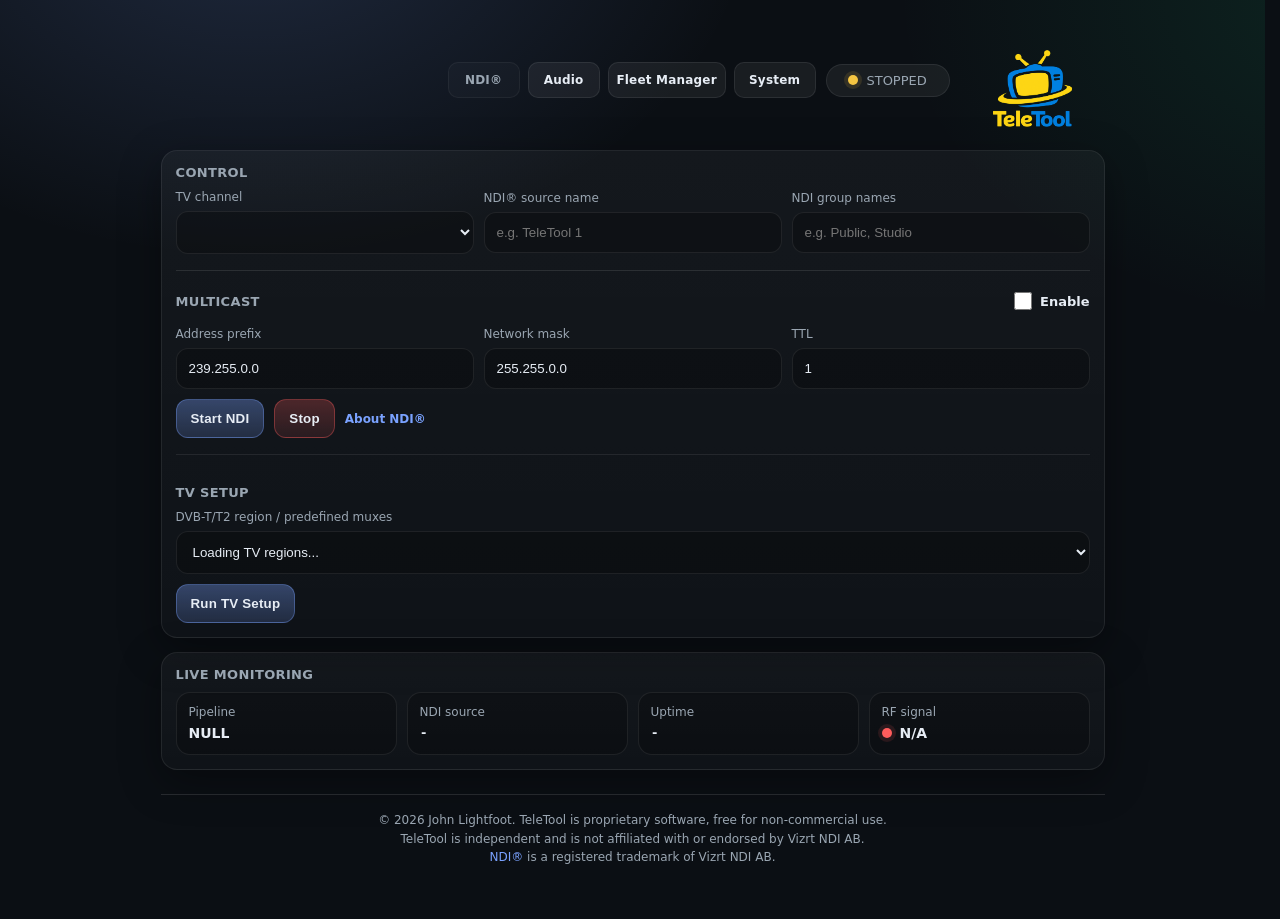
==== static/index.html @ 579365bb "Release V1.8.13 multicast NDI and PTP readiness" ====
<!doctype html>
<html lang="en">
<head>
  <meta charset="utf-8" />
  <meta name="viewport" content="width=device-width,initial-scale=1" />
  <title>TeleTool</title>
  <link rel="icon" href="/static/favicon.svg" type="image/svg+xml">
  <link rel="stylesheet" href="/static/common.css">
</head>

<body>
<div class="wrap">
  <header>
    <div class="title">
      <h1 class="srOnly">TV to NDI® Bridge</h1>
    </div>
    <div class="rightTop">
      <nav class="pageNav" aria-label="TeleTool pages">
        <a class="miniBtn navBtn isActive" href="/" aria-current="page">NDI®</a>
        <a class="miniBtn navBtn" href="/audio">Audio</a>
        <a class="miniBtn navBtn" href="/manager">Fleet Manager</a>
        <a class="miniBtn navBtn" href="/system">System</a>
      </nav>
      <div class="pill headerStatus" title="NDI running state">
        <span id="dot" class="dot"></span>
        <span id="statusText">STOPPED</span>
      </div>
      <a class="brandLogoLink" data-tvh-link href="#">
        <img class="brandLogo" src="/static/teletool-logo.png" alt="TeleTool logo" />
      </a>
    </div>
  </header>

  <div class="grid">
    <div class="card">
      <h2>Control</h2>

      <div class="row">
        <div class="field">
          <label for="channel">TV channel</label>
          <select id="channel"></select>
        </div>

        <div class="field">
          <label for="ndiname">NDI® source name</label>
          <input id="ndiname" placeholder="e.g. TeleTool 1" value="" />
        </div>

        <div class="field">
          <label for="ndigroups">NDI group names</label>
          <input id="ndigroups" placeholder="e.g. Public, Studio" value="" />
        </div>
      </div>

      <div class="ndiMulticastSection">
        <div class="ndiMulticastHead">
          <h2>Multicast</h2>
          <label class="ndiToggle" for="ndiMulticastEnabled">
            <input id="ndiMulticastEnabled" type="checkbox" />
            <span>Enable</span>
          </label>
        </div>
        <div class="ndiMulticastFields">
          <div class="field">
            <label for="ndiMulticastNetprefix">Address prefix</label>
            <input id="ndiMulticastNetprefix" inputmode="decimal" value="239.255.0.0" />
          </div>
          <div class="field">
            <label for="ndiMulticastNetmask">Network mask</label>
            <input id="ndiMulticastNetmask" inputmode="decimal" value="255.255.0.0" />
          </div>
          <div class="field">
            <label for="ndiMulticastTtl">TTL</label>
            <input id="ndiMulticastTtl" type="number" min="1" max="255" step="1" value="1" />
          </div>
        </div>
      </div>

      <div class="actions">
        <button id="start" class="primary">Start NDI</button>
        <button id="stop" class="danger">Stop</button>
        <a class="inlineLink small" href="https://ndi.video/" target="_blank" rel="noopener">About NDI®</a>
        <span id="toast" class="toast"></span>
      </div>

      <div class="tvSetupSection">
        <h2 style="margin-top:16px;">TV Setup</h2>

        <div class="field" style="margin-top:10px;">
          <label for="tvSetupRegion">DVB-T/T2 region / predefined muxes</label>
          <select id="tvSetupRegion">
            <option value="">Loading TV regions...</option>
          </select>
        </div>

        <div class="actions">
          <button id="runTvSetup" class="primary">Run TV Setup</button>
          <span id="tvSetupInlineState" class="badge" style="display:none;"></span>
        </div>

        <div id="tvSetupProgressWrap" class="hidden" style="margin-top:10px;">
          <div class="small" id="tvSetupStep">Idle</div>
          <div class="progressTrack" aria-hidden="true">
            <div id="tvSetupProgressBar" class="progressBar"></div>
          </div>
          <pre id="tvSetupLog">No activity yet.</pre>
        </div>
      </div>
    </div>

    <div class="card">
      <div class="row" style="justify-content:space-between;">
        <h2 style="margin:0;">Live monitoring</h2>
        <div class="rightTop">
          <span id="alertBadge" class="badge" style="display:none;"></span>
        </div>
      </div>

      <div class="stats">
        <div class="stat">
          <div class="k">Pipeline</div>
          <div id="st_state" class="v">NULL</div>
        </div>
        <div class="stat">
          <div class="k">NDI source</div>
          <div id="st_ndi" class="v mono">-</div>
        </div>
        <div class="stat">
          <div class="k">Uptime</div>
          <div id="st_uptime" class="v mono">-</div>
        </div>
        <div class="stat">
          <div class="k">RF signal</div>
          <div id="st_rf" class="v rfValue">
            <span class="rfDot bad" aria-hidden="true"></span>
            <span>N/A</span>
          </div>
        </div>
      </div>
    </div>

  </div>
</div>

<script src="/static/common.js"></script>
<script>
let uiConfig = {};
let ndiStreamRunning = false;
let tvSetupRunning = false;
let tvSetupRegionsLoading = false;

function updateMulticastControls(){
  const enabled = document.getElementById("ndiMulticastEnabled");
  const locked = !!ndiStreamRunning || !!tvSetupRunning;
  if (enabled) enabled.disabled = locked;
  for (const id of ["ndiMulticastNetprefix","ndiMulticastNetmask","ndiMulticastTtl"]){
    const el = document.getElementById(id);
    if (el) el.disabled = locked || !(enabled && enabled.checked);
  }
}

function updateNdiControls(){
  const busyWithSetup = !!tvSetupRunning;
  for (const id of ["channel","ndiname","ndigroups"]){
    const el = document.getElementById(id);
    if (el) el.disabled = !!ndiStreamRunning || busyWithSetup;
  }
  const startBtn = document.getElementById("start");
  const stopBtn = document.getElementById("stop");
  if (startBtn) startBtn.disabled = !!ndiStreamRunning || busyWithSetup;
  if (stopBtn) stopBtn.disabled = !ndiStreamRunning || busyWithSetup;
  updateMulticastControls();
}

function updateTvSetupControls(){
  const regionSel = document.getElementById("tvSetupRegion");
  const runBtn = document.getElementById("runTvSetup");

  const disabledByNdi = !!ndiStreamRunning;
  const disabledBySetup = !!tvSetupRunning;
  const disabledByLoading = !!tvSetupRegionsLoading;

  if (regionSel) regionSel.disabled = disabledByNdi || disabledBySetup || disabledByLoading;
  if (runBtn) runBtn.disabled = disabledByNdi || disabledBySetup || disabledByLoading || !(regionSel && regionSel.value);
}

function setRunningUI(running){
  const dot = document.getElementById("dot");
  const statusText = document.getElementById("statusText");
  dot.classList.toggle("ok", !!running);
  statusText.textContent = running ? "RUNNING" : "STOPPED";
}

function setFormDisabled(disabled){
  ndiStreamRunning = !!disabled;
  updateNdiControls();
  updateTvSetupControls();
}

function populateFormFromStatus(st){
  if (!st || !st.running) return;
  const ch = document.getElementById("channel");
  if (ch && st.channel_uuid) ch.value = st.channel_uuid;
  const n = document.getElementById("ndiname");
  if (n && st.ndi_name) n.value = st.ndi_name;
  const g = document.getElementById("ndigroups");
  if (g) g.value = st.ndi_groups || "";
  const multicastEnabled = document.getElementById("ndiMulticastEnabled");
  if (multicastEnabled) multicastEnabled.checked = !!st.ndi_multicast_enabled;
  const multicastNetprefix = document.getElementById("ndiMulticastNetprefix");
  if (multicastNetprefix && st.ndi_multicast_netprefix) multicastNetprefix.value = st.ndi_multicast_netprefix;
  const multicastNetmask = document.getElementById("ndiMulticastNetmask");
  if (multicastNetmask && st.ndi_multicast_netmask) multicastNetmask.value = st.ndi_multicast_netmask;
  const multicastTtl = document.getElementById("ndiMulticastTtl");
  if (multicastTtl && st.ndi_multicast_ttl) multicastTtl.value = String(st.ndi_multicast_ttl);
  updateMulticastControls();
}

function setAlertBadge(kind, text){
  const b = document.getElementById("alertBadge");
  if (!b) return;
  if (!text){
    b.style.display = "none";
    b.textContent = "";
    b.className = "badge";
    return;
  }
  b.style.display = "inline-flex";
  b.textContent = text;
  b.className = "badge " + (kind || "");
}

function setTvSetupBadge(kind, text){
  const b = document.getElementById("tvSetupInlineState");
  if (!text){
    b.style.display = "none";
    b.textContent = "";
    b.className = "badge";
    return;
  }
  b.style.display = "inline-flex";
  b.textContent = text;
  b.className = "badge " + (kind || "");
}

function preferredTvSetupRegion(options, selected){
  const normalized = value => String(value || "").trim().toLowerCase().replace(/[^a-z0-9]+/g, "-").replace(/^-+|-+$/g, "");
  const isTeleToolUkAuto = value => {
    const n = normalized(value);
    return n === "teletool-uk-auto-dvbt-dvbt2" || n.includes("auto-dvb-t-t2-teletool");
  };
  const isAutoDefault = value => {
    const n = normalized(value);
    return n.includes("auto-defaul");
  };
  const isGenericAutoDefault = option => {
    const value = normalized(option && option.value);
    const label = normalized(option && option.textContent);
    return (label.includes("generic") && label.includes("auto-defaul")) ||
      (value.includes("dvb-t-auto") && value.includes("auto-defaul"));
  };
  const selectedText = normalized(selected);
  const selectedOption = options.find(o => o.value === selected || normalized(o.value) === selectedText || normalized(o.textContent) === selectedText);
  if (selectedOption && selectedOption.value) return selectedOption.value;
  const genericAutoDefault = options.find(isGenericAutoDefault);
  if (genericAutoDefault) return genericAutoDefault.value;
  const teletoolUkAuto = options.find(o => isTeleToolUkAuto(o.value) || isTeleToolUkAuto(o.textContent));
  if (teletoolUkAuto) return teletoolUkAuto.value;
  const autoDefault = options.find(o => isAutoDefault(o.value) || isAutoDefault(o.textContent));
  return autoDefault ? autoDefault.value : "";
}

function renderTvSetupStatus(st){
  const wrap = document.getElementById("tvSetupProgressWrap");
  const step = document.getElementById("tvSetupStep");
  const bar = document.getElementById("tvSetupProgressBar");
  const log = document.getElementById("tvSetupLog");

  const show = !!(st && (st.running || st.done || (st.logs && st.logs.length)));
  wrap.classList.toggle("hidden", !show);
  step.textContent = (st && st.step) ? st.step : "Idle";
  bar.style.width = `${Math.max(0, Math.min(100, Number((st && st.percent) || 0)))}%`;
  log.textContent = (st && st.logs && st.logs.length) ? st.logs.join("\n") : "No activity yet.";
  tvSetupRunning = !!(st && st.running);
  updateNdiControls();
  updateTvSetupControls();

  if (st && st.running) setTvSetupBadge("warn", "Running");
  else if (st && st.error) setTvSetupBadge("bad", "Failed");
  else if (st && st.partial) setTvSetupBadge("warn", "Partial");
  else if (st && st.done) setTvSetupBadge("good", "Complete");
  else setTvSetupBadge("", "");
}

async function loadUiConfig(){
  uiConfig = await jget("/api/config/ui");
  const ndiInput = document.getElementById("ndiname");
  if (ndiInput && !ndiInput.value.trim()) {
    ndiInput.value = uiConfig.ndi_default_name || "TeleTool";
  }
  const groupInput = document.getElementById("ndigroups");
  if (groupInput && !groupInput.value.trim()) {
    groupInput.value = uiConfig.ndi_groups || "";
  }
  const multicastEnabled = document.getElementById("ndiMulticastEnabled");
  if (multicastEnabled) multicastEnabled.checked = !!uiConfig.ndi_multicast_enabled;
  const multicastNetprefix = document.getElementById("ndiMulticastNetprefix");
  if (multicastNetprefix) {
    multicastNetprefix.value = uiConfig.ndi_multicast_netprefix || "239.255.0.0";
  }
  const multicastNetmask = document.getElementById("ndiMulticastNetmask");
  if (multicastNetmask) {
    multicastNetmask.value = uiConfig.ndi_multicast_netmask || "255.255.0.0";
  }
  const multicastTtl = document.getElementById("ndiMulticastTtl");
  if (multicastTtl) multicastTtl.value = String(uiConfig.ndi_multicast_ttl || 1);
  updateMulticastControls();
}


async function loadTvSetupRegions(){
  const sel = document.getElementById("tvSetupRegion");
  const hint = document.getElementById("tvSetupRegionHint");
  if (!sel) return;
  tvSetupRegionsLoading = true;
  updateTvSetupControls();
  const previous = sel.value;
  sel.innerHTML = "";
  try {
    const data = await jget("/api/tv/setup/regions");
    const regions = data.regions || [];
    if (!regions.length) {
      const opt = document.createElement("option");
      opt.value = "";
      opt.textContent = "No TV DVB-T/T2 regions found";
      sel.appendChild(opt);
      if (hint) hint.textContent = "TV did not return any DVB-T/T2 scanfiles. Check that its scanfile data package is installed.";
      tvSetupRegionsLoading = false;
      updateTvSetupControls();
      return;
    }
    for (const r of regions) {
      const opt = document.createElement("option");
      opt.value = r.key;
      const regionLabel = r.val || r.key;
      const normalizedLabel = String(regionLabel).toLowerCase().replace(/[^a-z0-9]+/g, "-");
      opt.textContent = normalizedLabel.includes("generic") && normalizedLabel.includes("auto-defaul")
        ? "Generic Auto Default"
        : regionLabel;
      sel.appendChild(opt);
    }
    const options = Array.from(sel.options);
    const selected = previous || preferredTvSetupRegion(options, data.selected || "");
    if (selected && options.some(o => o.value === selected)) sel.value = selected;
    if (hint) hint.textContent = "This mirrors TV's “Pre-defined muxes” dropdown and will replace muxes in the selected DVB-T network during setup.";
    tvSetupRegionsLoading = false;
    updateTvSetupControls();
  } catch (e) {
    const opt = document.createElement("option");
    opt.value = "";
    opt.textContent = "Could not load TV regions";
    sel.appendChild(opt);
    if (hint) hint.textContent = String(e);
    console.warn("TV setup region load failed", e);
    tvSetupRegionsLoading = false;
    updateTvSetupControls();
  }
}

let tvSetupPollTimer = null;
let lastTvSetupRefreshFinishedAt = null;

async function refreshChannelsAfterTvSetup(st){
  const partial = !!(st && st.partial);
  let lastErr = null;
  for (let attempt = 1; attempt <= 4; attempt++) {
    try {
      await loadChannels(true);
      const sel = document.getElementById("channel");
      if (sel && sel.options.length > 0) {
        toast(partial ? "TV setup partially complete. Channel list refreshed." : "Channel list refreshed.", partial ? "warn" : "good", 3000);
        return true;
      }
    } catch (e) {
      lastErr = e;
      console.warn("Channel list refresh attempt failed", e);
    }
    await new Promise(r => setTimeout(r, 1500));
  }
  const prefix = partial ? "TV setup partially complete" : "TV setup completed";
  toast(lastErr ? `${prefix}, but channel list refresh failed.` : `${prefix}, but no channels were returned yet.`, "warn", 4000);
  return false;
}

async function refreshTvSetupStatus(){
  try {
    const st = await jget("/api/tv/setup/status");
    renderTvSetupStatus(st);
    const finishedAt = st ? (st.finished_at || null) : null;
    const completedRunNeedsRefresh = !!(st && st.done && !st.error && finishedAt && finishedAt !== lastTvSetupRefreshFinishedAt);
    if (completedRunNeedsRefresh) {
      const ok = await refreshChannelsAfterTvSetup(st);
      if (ok) lastTvSetupRefreshFinishedAt = finishedAt;
    }
    if (tvSetupPollTimer) clearTimeout(tvSetupPollTimer);
    if (st && (st.running || (st.done && !st.error && finishedAt !== lastTvSetupRefreshFinishedAt))) {
      tvSetupPollTimer = setTimeout(refreshTvSetupStatus, 2000);
    }
  } catch (e) {
    console.warn("TV setup status failed", e);
  }
}

document.getElementById("tvSetupRegion").addEventListener("change", updateTvSetupControls);
document.getElementById("ndiMulticastEnabled").addEventListener("change", updateMulticastControls);

document.getElementById("runTvSetup").addEventListener("click", async () => {
  const regionSel = document.getElementById("tvSetupRegion");
  const scanfile = regionSel ? regionSel.value : "";
  const regionText = regionSel && regionSel.selectedOptions.length ? regionSel.selectedOptions[0].textContent : "the selected region";
  if (!scanfile) {
    toast("Select a DVB-T/T2 region before running TV setup.", "warn", 4000);
    return;
  }
  const ok = window.confirm(`This will stop any active NDI stream, delete all current TV channels and services, replace the DVB-T/T2 mux list with “${regionText}”, run a new scan, and map services back to channels. Continue?`);
  if (!ok) return;
  try {
    tvSetupRunning = true;
    updateNdiControls();
    updateTvSetupControls();
    if (ndiStreamRunning) {
      toast("Stopping NDI before TV setup…");
      await jpost("/api/stop", {});
      await refreshStatus();
    }
    tvSetupRunning = true;
    updateNdiControls();
    updateTvSetupControls();
    toast("Starting TV setup…");
    await jpost("/api/tv/setup/run", { scanfile });
    await refreshTvSetupStatus();
  } catch (e) {
    toast("TV setup failed to start: " + e, "bad", 4000);
    await refreshTvSetupStatus();
  }
});

async function loadChannels(forceRefresh=false) {
  const url = forceRefresh ? "/api/channels?force_refresh=1" : "/api/channels";
  const data = await jget(url);
  const sel = document.getElementById("channel");
  const previousValue = sel.value;
  sel.innerHTML = "";
  for (const c of data.channels) {
    const opt = document.createElement("option");
    const num = (c.number !== null && c.number !== undefined) ? String(c.number).padStart(3,"0")+" " : "";
    opt.value = c.uuid;
    opt.textContent = num + c.name;
    sel.appendChild(opt);
  }
  if (previousValue && Array.from(sel.options).some(o => o.value === previousValue)) sel.value = previousValue;
}

let statusPollTimer = null;
let rfPollTimer = null;
let lastStatusKey = "";
let lastUptimeText = "";
let latestRfStatus = null;
const STATUS_POLL_MS = 1000;
const RF_POLL_MS = 3000;

function scheduleStatusPoll(delayMs){
  if (statusPollTimer) clearTimeout(statusPollTimer);
  statusPollTimer = setTimeout(async () => { await refreshStatus(); }, delayMs);
}

function scheduleRfPoll(delayMs=RF_POLL_MS){
  if (rfPollTimer) clearTimeout(rfPollTimer);
  rfPollTimer = setTimeout(refreshRfStatus, delayMs);
}

function renderRfStatus(rf){
  const el = document.getElementById("st_rf");
  if (!el) return;
  const kind = rfSignalKind(rf);
  const dot = document.createElement("span");
  const label = document.createElement("span");
  dot.className = `rfDot ${kind}`;
  dot.setAttribute("aria-hidden", "true");
  label.textContent = rfSignalLabel(rf);
  el.title = rfSignalTitle(rf);
  el.replaceChildren(dot, label);
}

async function refreshStatus() {
  if (document.visibilityState === "hidden") return;
  const st = await jget("/api/status?lite=1&rf=0");
  const rf = latestRfStatus;
  const running = !!st.running;
  setRunningUI(running);
  setFormDisabled(running);
  if (running) populateFormFromStatus(st);

  const nextKey = JSON.stringify({
    running,
    pipeline_state: st.pipeline_state || (running ? "PLAYING" : "NULL"),
    ndi_name: running ? (st.ndi_name || "—") : "—",
    rf_label: rfSignalLabel(rf),
    rf_kind: rfSignalKind(rf),
    last_error: st.last_error || "",
    last_warning: st.last_warning || ""
  });

  if (nextKey !== lastStatusKey){
    const stState = document.getElementById("st_state");
    const stNdi = document.getElementById("st_ndi");
    if (stState) stState.textContent = st.pipeline_state || (running ? "PLAYING" : "NULL");
    if (stNdi) stNdi.textContent = running ? (st.ndi_name || "—") : "—";
    lastStatusKey = nextKey;
  }
  const stUptime = document.getElementById("st_uptime");
  const uptimeText = running ? fmtUptime(st.started_at) : "—";
  if (stUptime && uptimeText !== lastUptimeText) {
    stUptime.textContent = uptimeText;
    lastUptimeText = uptimeText;
  }
  if (rf) renderRfStatus(rf);

  if (st.last_error) setAlertBadge("bad", st.last_error);
  else if (st.last_warning) setAlertBadge("warn", st.last_warning);
  else setAlertBadge("", "");

  scheduleStatusPoll(STATUS_POLL_MS);
}


async function refreshRfStatus(){
  if (document.visibilityState === "hidden") return;
  try{
    latestRfStatus = await jget("/api/rf");
    renderRfStatus(latestRfStatus);
  }catch(e){
    console.warn("RF status failed", e);
  }finally{
    scheduleRfPoll();
  }
}

document.getElementById("start").addEventListener("click", async () => {
  const uuid = document.getElementById("channel").value;
  const ndi = document.getElementById("ndiname").value.trim();
  const groups = document.getElementById("ndigroups").value.trim();
  const multicastEnabled = document.getElementById("ndiMulticastEnabled").checked;
  const multicastNetprefix = document.getElementById("ndiMulticastNetprefix").value.trim();
  const multicastNetmask = document.getElementById("ndiMulticastNetmask").value.trim();
  const multicastTtl = Number(document.getElementById("ndiMulticastTtl").value);
  if (!ndi){
    toast("Please enter an NDI name.", "bad");
    return;
  }
  if (multicastEnabled && (!multicastNetprefix || !multicastNetmask)) {
    toast("Enter the multicast address prefix and network mask.", "bad");
    return;
  }
  if (!Number.isInteger(multicastTtl) || multicastTtl < 1 || multicastTtl > 255) {
    toast("Multicast TTL must be a whole number from 1 to 255.", "bad");
    return;
  }
  if (tvSetupRunning) {
    toast("TV setup is running. NDI controls are disabled until setup finishes.", "warn", 4000);
    await refreshTvSetupStatus();
    return;
  }
  if (document.getElementById("start").disabled){
    toast("NDI is already running.", "warn");
    await refreshStatus();
    return;
  }
  toast("Starting…");
  document.getElementById("start").disabled = true;
  let restartRequested = false;
  try {
    const result = await jpost("/api/start", {
      channel_uuid: uuid,
      ndi_name: ndi,
      ndi_groups: groups,
      profile: uiConfig.tvh_stream_profile || "pass",
      ndi_multicast_enabled: multicastEnabled,
      ndi_multicast_netprefix: multicastNetprefix,
      ndi_multicast_netmask: multicastNetmask,
      ndi_multicast_ttl: multicastTtl,
      deinterlace: !!uiConfig.ndi_deinterlace,
      buffer_extra_ms: Number(uiConfig.ndi_buffer_extra_ms || 0),
      ndi_qos: !!uiConfig.ndi_qos,
    });
    uiConfig.ndi_default_name = ndi;
    uiConfig.ndi_groups = groups;
    uiConfig.ndi_multicast_enabled = multicastEnabled;
    uiConfig.ndi_multicast_netprefix = multicastNetprefix;
    uiConfig.ndi_multicast_netmask = multicastNetmask;
    uiConfig.ndi_multicast_ttl = multicastTtl;
    if (result && result.restart_required) {
      restartRequested = true;
      toast("Applying NDI settings. Program restarting...", "warn", 6000);
      setTimeout(() => refreshStatus().catch(() => {}), 9000);
    } else {
      toast("NDI started.");
    }
  } catch (e) {
    toast("Start failed: " + e, "bad");
  } finally {
    updateNdiControls();
  }
  if (!restartRequested) {
    try { await refreshStatus(); } catch(e) {}
  }
});

document.getElementById("stop").addEventListener("click", async () => {
  if (tvSetupRunning) {
    toast("TV setup is running. NDI controls are disabled until setup finishes.", "warn", 4000);
    await refreshTvSetupStatus();
    return;
  }
  toast("Stopping…");
  document.getElementById("stop").disabled = true;
  try {
    await jpost("/api/stop", {});
    toast("Stopped.");
  } catch (e) {
    toast("Stop failed: " + e, "bad");
  } finally {
    updateNdiControls();
  }
  await refreshStatus();
});

document.addEventListener("visibilitychange", () => {
  if (document.visibilityState === "visible") {
    refreshStatus();
    refreshRfStatus();
  } else {
    if (statusPollTimer) {
      clearTimeout(statusPollTimer);
      statusPollTimer = null;
    }
    if (rfPollTimer) {
      clearTimeout(rfPollTimer);
      rfPollTimer = null;
    }
  }
});

(async () => {
  await loadUiConfig();
  await loadChannels();
  await refreshRfStatus();
  await refreshStatus();
  await loadTvSetupRegions();
  await refreshTvSetupStatus();
})();
</script>
</body>
</html>
---- static/common.css ----
/* Common styles (shared across pages) */

    :root{
      --bg: #0b0f14;
      --panel: #0f1620;
      --text:#e7edf5;
      --muted:#9aa6b2;
      --border: rgba(255,255,255,.08);
      --good:#19c37d;
      --bad:#ff5c5c;
      --warn:#f5c542;
      --accent:#7aa2ff;
      --shadow: 0 12px 40px rgba(0,0,0,.35);
      --radius: 16px;
    }
*{ box-sizing:border-box; }
html{ scrollbar-gutter:stable; }
    body{
      margin:0;
      font-family: ui-sans-serif, system-ui, -apple-system, Segoe UI, Roboto, Helvetica, Arial;
      background: radial-gradient(1000px 700px at 20% -10%, rgba(122,162,255,.18), transparent 50%),
                  radial-gradient(900px 600px at 110% 0%, rgba(25,195,125,.12), transparent 55%),
                  var(--bg);
      color: var(--text);
    }
    .wrap{ max-width: 980px; margin: 0 auto; padding: 28px 18px 40px; }
    .devReleaseBanner{
      width:100%;
      padding:9px 14px;
      border-bottom:1px solid rgba(245,197,66,.32);
      background:rgba(245,197,66,.14);
      color:#fff1c2;
      font-size:13px;
      font-weight:750;
      text-align:center;
      letter-spacing:.04em;
    }
    header{
      display:flex; align-items:center; justify-content:space-between; gap:14px;
      margin-bottom: 18px;
    }
    .title{ display:flex; flex-direction:column; gap:4px; }
    h1{ font-size: 20px; margin:0; letter-spacing:.2px; }
    .sub{ color:var(--muted); font-size:13px; }

    .pill{
      display:inline-flex; align-items:center; gap:8px;
      background: rgba(255,255,255,.06);
      border: 1px solid var(--border);
      padding: 8px 12px;
      border-radius: 999px;
      font-size: 13px;
      color: var(--muted);
    }
    .dot{ width:10px; height:10px; border-radius:999px; background: var(--bad); box-shadow:0 0 0 4px rgba(255,92,92,.12); }
    .dot.ok{ background: var(--good); box-shadow:0 0 0 4px rgba(25,195,125,.14); }

    .grid{ display:grid; grid-template-columns: 1.15fr .85fr; gap: 14px; }
    @media (max-width: 860px){ .grid{ grid-template-columns: 1fr; } }

    .card{
      background: linear-gradient(180deg, rgba(255,255,255,.04), rgba(255,255,255,.02));
      border: 1px solid var(--border);
      border-radius: var(--radius);
      box-shadow: var(--shadow);
      padding: 14px;
    }
    .card h2{
      font-size: 13px;
      margin: 0 0 10px 0;
      color: var(--muted);
      font-weight: 600;
      letter-spacing: .35px;
      text-transform: uppercase;
    }

    .row{ display:flex; flex-wrap:wrap; gap:10px; align-items:center; }
    .field{ display:flex; flex-direction:column; gap:7px; flex: 1 1 260px; min-width: 240px; }
    label{ font-size: 12px; color: var(--muted); }

    select, input{
      width:100%;
      padding: 12px 12px;
      border-radius: 12px;
      border: 1px solid var(--border);
      background: rgba(0,0,0,.25);
      color: var(--text);
      outline: none;
    }
    select:focus, input:focus{ border-color: rgba(122,162,255,.5); box-shadow: 0 0 0 4px rgba(122,162,255,.12); }

    .actions{ display:flex; gap:10px; align-items:center; flex-wrap:wrap; margin-top: 10px; }
    button{
      padding: 11px 14px;
      border-radius: 12px;
      border: 1px solid var(--border);
      background: rgba(255,255,255,.06);
      color: var(--text);
      cursor:pointer;
      font-weight: 600;
      letter-spacing:.2px;
    }
    button.primary{
      background: linear-gradient(180deg, rgba(122,162,255,.35), rgba(122,162,255,.18));
      border-color: rgba(122,162,255,.35);
    }
    button.danger{
      background: linear-gradient(180deg, rgba(255,92,92,.25), rgba(255,92,92,.10));
      border-color: rgba(255,92,92,.35);
    }
    button:disabled{ opacity:.55; cursor:not-allowed; }

    .toast{ font-size: 13px; color: var(--muted); min-height: 18px; }

    .stats{ display:grid; grid-template-columns: 1fr 1fr; gap: 10px; margin-top:10px; }
    .stat{
      background: rgba(0,0,0,.22);
      border: 1px solid var(--border);
      border-radius: 14px;
      padding: 12px;
    }
    .k{ color: var(--muted); font-size:12px; }
    .v{ margin-top:6px; font-size:14px; font-weight: 650; }
    .mono{ font-family: ui-monospace, SFMono-Regular, Menlo, Monaco, Consolas, "Liberation Mono", monospace; }
    .small{ font-size: 12px; color: var(--muted); }
    .hint{ color: var(--muted); font-size: 12px; margin-top: 8px; }

    details{
      margin-top: 10px;
      border: 1px solid var(--border);
      border-radius: 14px;
      background: rgba(0,0,0,.18);
      overflow:hidden;
    }
    summary{
      cursor:pointer;
      padding: 10px 12px;
      color: var(--muted);
      list-style:none;
      display:flex;
      align-items:center;
      justify-content:space-between;
      gap:10px;
      user-select:none;
    }
    summary::-webkit-details-marker{ display:none; }
    pre{
      margin:0;
      padding: 12px;
      border-top: 1px solid var(--border);
      max-height: 320px;
      overflow:auto;
      background: rgba(0,0,0,.28);
      color: #d7deea;
      font-size: 12px;
      line-height: 1.35;
      max-width:100%;
      min-width:0;
      white-space:pre-wrap;
      overflow-wrap:anywhere;
      word-break:break-word;
    }

    .rightTop{ display:flex; gap:10px; align-items:center; }
    .miniBtn{ padding: 8px 10px; border-radius: 10px; font-size: 12px; }
    a.miniBtn{
      display:inline-flex; align-items:center; justify-content:center;
      border: 1px solid var(--border);
      background: rgba(255,255,255,.06);
      color: var(--text);
      cursor:pointer;
      font-weight: 600;
      letter-spacing:.2px;
      text-decoration:none;
    }
    a.miniBtn:hover{ background: rgba(255,255,255,.09); }

    .badge{
      display:inline-flex; align-items:center; gap:8px;
      padding: 6px 10px;
      border-radius: 999px;
      font-size: 12px;
      border: 1px solid var(--border);
      background: rgba(255,255,255,.04);
      color: var(--muted);
    }
    .badge.good{ color: #bdf7de; border-color: rgba(25,195,125,.35); background: rgba(25,195,125,.10); }
    .badge.bad{ color: #ffd0d0; border-color: rgba(255,92,92,.35); background: rgba(255,92,92,.10); }
    .badge.warn{ color: #fff1c2; border-color: rgba(245,197,66,.35); background: rgba(245,197,66,.10); }
    .rfValue{
      display:inline-flex;
      align-items:center;
      gap:8px;
    }
    .rfDot{
      display:inline-block;
      width:10px;
      height:10px;
      border-radius:999px;
      background:var(--bad);
      box-shadow:0 0 0 4px rgba(255,92,92,.12);
      flex:0 0 auto;
    }
    .rfDot.good{
      background:var(--good);
      box-shadow:0 0 0 4px rgba(25,195,125,.14);
    }
    .rfDot.warn{
      background:var(--warn);
      box-shadow:0 0 0 4px rgba(245,197,66,.12);
    }
    .rfDot.bad{
      background:var(--bad);
      box-shadow:0 0 0 4px rgba(255,92,92,.12);
    }
  

/* Secondary-output additions */

    :root{
      --bg: #0b0f14;
      --panel: #0f1620;
      --text:#e7edf5;
      --muted:#9aa6b2;
      --border: rgba(255,255,255,.08);
      --good:#19c37d;
      --bad:#ff5c5c;
      --warn:#f5c542;
      --accent:#7aa2ff;
      --shadow: 0 12px 40px rgba(0,0,0,.35);
      --radius: 16px;
    }
    *{ box-sizing:border-box; }
    body{
      margin:0;
      font-family: ui-sans-serif, system-ui, -apple-system, Segoe UI, Roboto, Helvetica, Arial;
      background: radial-gradient(1000px 700px at 20% -10%, rgba(122,162,255,.18), transparent 50%),
                  radial-gradient(900px 600px at 110% 0%, rgba(25,195,125,.12), transparent 55%),
                  var(--bg);
      color: var(--text);
    }
    .wrap{ max-width: 980px; margin: 0 auto; padding: 28px 18px 40px; }
    header{
      display:flex; align-items:center; justify-content:space-between; gap:14px;
      margin-bottom: 18px;
    }
    .title{ display:flex; flex-direction:column; gap:4px; }
    h1{ font-size: 20px; margin:0; letter-spacing:.2px; }
    .sub{ color:var(--muted); font-size:13px; }

    .pill{
      display:inline-flex; align-items:center; gap:8px;
      background: rgba(255,255,255,.06);
      border: 1px solid var(--border);
      padding: 8px 12px;
      border-radius: 999px;
      font-size: 13px;
      color: var(--muted);
    }
    .dot{ width:10px; height:10px; border-radius:999px; background: var(--bad); box-shadow:0 0 0 4px rgba(255,92,92,.12); }
    .dot.ok{ background: var(--good); box-shadow:0 0 0 4px rgba(25,195,125,.14); }

    .grid{ display:grid; grid-template-columns: 1.05fr .95fr; gap: 14px; }
    @media (max-width: 860px){ .grid{ grid-template-columns: 1fr; } }

    .card{
      background: linear-gradient(180deg, rgba(255,255,255,.04), rgba(255,255,255,.02));
      border: 1px solid var(--border);
      border-radius: var(--radius);
      box-shadow: var(--shadow);
      padding: 14px;
    }
    .card h2{
      font-size: 13px;
      margin: 0 0 10px 0;
      color: var(--muted);
      font-weight: 600;
      letter-spacing: .35px;
      text-transform: uppercase;
    }

    .row{ display:flex; flex-wrap:wrap; gap:10px; align-items:center; }
    .field{ display:flex; flex-direction:column; gap:7px; flex: 1 1 220px; min-width: 200px; }
    label{ font-size: 12px; color: var(--muted); }

    input{
      width:100%;
      padding: 12px 12px;
      border-radius: 12px;
      border: 1px solid var(--border);
      background: rgba(0,0,0,.25);
      color: var(--text);
      outline: none;
    }
    input:focus{ border-color: rgba(122,162,255,.5); box-shadow: 0 0 0 4px rgba(122,162,255,.12); }

    .actions{ display:flex; gap:10px; align-items:center; flex-wrap:wrap; margin-top: 10px; }
    button, a.miniBtn{
      padding: 11px 14px;
      border-radius: 12px;
      border: 1px solid var(--border);
      background: rgba(255,255,255,.06);
      color: var(--text);
      cursor:pointer;
      font-weight: 600;
      letter-spacing:.2px;
      text-decoration:none;
      display:inline-flex;
      align-items:center;
      justify-content:center;
    }
    button.primary{
      background: linear-gradient(180deg, rgba(122,162,255,.35), rgba(122,162,255,.18));
      border-color: rgba(122,162,255,.35);
    }
    button.danger{
      background: linear-gradient(180deg, rgba(255,92,92,.25), rgba(255,92,92,.10));
      border-color: rgba(255,92,92,.35);
    }
    button:disabled{ opacity:.55; cursor:not-allowed; }

    .toast{ font-size: 13px; color: var(--muted); min-height: 18px; }

    .stats{ display:grid; grid-template-columns: 1fr 1fr; gap: 10px; margin-top:10px; }
    .stat{
      background: rgba(0,0,0,.22);
      border: 1px solid var(--border);
      border-radius: 14px;
      padding: 12px;
    }
    .k{ color: var(--muted); font-size:12px; }
    .v{ margin-top:6px; font-size:14px; font-weight: 650; }
    .mono{ font-family: ui-monospace, SFMono-Regular, Menlo, Monaco, Consolas, "Liberation Mono", monospace; }
    .small{ font-size: 12px; color: var(--muted); }

    details{
      margin-top: 10px;
      border: 1px solid var(--border);
      border-radius: 14px;
      background: rgba(0,0,0,.18);
      overflow:hidden;
    }
    summary{
      cursor:pointer;
      padding: 10px 12px;
      color: var(--muted);
      list-style:none;
      display:flex;
      align-items:center;
      justify-content:space-between;
      gap:10px;
      user-select:none;
    }
    summary::-webkit-details-marker{ display:none; }
    pre{
      margin:0;
      padding: 12px;
      border-top: 1px solid var(--border);
      max-height: 320px;
      overflow:auto;
      background: rgba(0,0,0,.28);
      color: #d7deea;
      font-size: 12px;
      line-height: 1.35;
      max-width:100%;
      min-width:0;
      white-space:pre-wrap;
      overflow-wrap:anywhere;
      word-break:break-word;
    }

    .rightTop{ display:flex; gap:10px; align-items:center; }
    .badge{
      display:inline-flex; align-items:center; gap:8px;
      padding: 6px 10px;
      border-radius: 999px;
      font-size: 12px;
      border: 1px solid var(--border);
      background: rgba(255,255,255,.04);
      color: var(--muted);
    }
    .badge.good{ color: #bdf7de; border-color: rgba(25,195,125,.35); background: rgba(25,195,125,.10); }
    .badge.bad{ color: #ffd0d0; border-color: rgba(255,92,92,.35); background: rgba(255,92,92,.10); }
    .badge.warn{ color: #fff1c2; border-color: rgba(245,197,66,.35); background: rgba(245,197,66,.10); }
  

/* System additions */

    :root{
      --bg: #0b0f14;
      --panel: #0f1620;
      --text:#e7edf5;
      --muted:#9aa6b2;
      --border: rgba(255,255,255,.08);
      --good:#19c37d;
      --bad:#ff5c5c;
      --warn:#f5c542;
      --accent:#7aa2ff;
      --shadow: 0 12px 40px rgba(0,0,0,.35);
      --radius: 16px;
    }
    *{ box-sizing:border-box; }
    body{
      margin:0;
      font-family: ui-sans-serif, system-ui, -apple-system, Segoe UI, Roboto, Helvetica, Arial;
      background: radial-gradient(1000px 700px at 20% -10%, rgba(122,162,255,.18), transparent 50%),
                  radial-gradient(900px 600px at 110% 0%, rgba(25,195,125,.12), transparent 55%),
                  var(--bg);
      color: var(--text);
    }
    .wrap{ max-width: 980px; margin: 0 auto; padding: 28px 18px 40px; }
    header{
      display:flex; align-items:center; justify-content:space-between; gap:14px;
      margin-bottom: 18px;
    }
    .title{ display:flex; flex-direction:column; gap:4px; }
    h1{ font-size: 20px; margin:0; letter-spacing:.2px; }
    .sub{ color:var(--muted); font-size:13px; }

    .grid{ display:grid; grid-template-columns: 1fr; gap: 14px; }

    .card{
      background: linear-gradient(180deg, rgba(255,255,255,.04), rgba(255,255,255,.02));
      border: 1px solid var(--border);
      border-radius: var(--radius);
      box-shadow: var(--shadow);
      padding: 14px;
    }
    .card h2{
      font-size: 13px;
      margin: 0 0 10px 0;
      color: var(--muted);
      font-weight: 600;
      letter-spacing: .35px;
      text-transform: uppercase;
    }

    .row{ display:flex; flex-wrap:wrap; gap:10px; align-items:center; }
    .field{ display:flex; flex-direction:column; gap:7px; flex: 1 1 260px; min-width: 240px; }
    label{ font-size: 12px; color: var(--muted); }

    select, input{
      width:100%;
      padding: 12px 12px;
      border-radius: 12px;
      border: 1px solid var(--border);
      background: rgba(0,0,0,.25);
      color: var(--text);
      outline: none;
    }
    select:focus, input:focus{ border-color: rgba(122,162,255,.5); box-shadow: 0 0 0 4px rgba(122,162,255,.12); }

    .actions{ display:flex; gap:10px; align-items:center; flex-wrap:wrap; margin-top: 10px; }
    button, a.miniBtn{
      padding: 11px 14px;
      border-radius: 12px;
      border: 1px solid var(--border);
      background: rgba(255,255,255,.06);
      color: var(--text);
      cursor:pointer;
      font-weight: 600;
      letter-spacing:.2px;
      text-decoration:none;
      display:inline-flex;
      align-items:center;
      justify-content:center;
    }
    a.miniBtn{ padding: 8px 10px; border-radius: 10px; font-size: 12px; }
    a.miniBtn:hover{ background: rgba(255,255,255,.09); }

    button.primary{
      background: linear-gradient(180deg, rgba(122,162,255,.35), rgba(122,162,255,.18));
      border-color: rgba(122,162,255,.35);
    }
    button.danger{
      background: linear-gradient(180deg, rgba(255,92,92,.25), rgba(255,92,92,.10));
      border-color: rgba(255,92,92,.35);
    }
    button:disabled{ opacity:.55; cursor:not-allowed; }

    .toast{ font-size: 13px; color: var(--muted); min-height: 18px; }
    .small{ font-size: 12px; color: var(--muted); }

    .stats{ display:grid; grid-template-columns: repeat(4, minmax(0, 1fr)); gap: 10px; margin-top:10px; }
    @media (max-width: 860px){ .stats{ grid-template-columns: 1fr 1fr; } }
    .stat{
      background: rgba(0,0,0,.22);
      border: 1px solid var(--border);
      border-radius: 14px;
      padding: 12px;
      min-width: 0;
    }
    .k{ color: var(--muted); font-size:12px; }
    .v{ margin-top:6px; font-size:14px; font-weight: 650; }
    .mono{ font-family: ui-monospace, SFMono-Regular, Menlo, Monaco, Consolas, "Liberation Mono", monospace; }

    .badge{
      display:inline-flex; align-items:center; gap:8px;
      padding: 6px 10px;
      border-radius: 999px;
      font-size: 12px;
      border: 1px solid var(--border);
      background: rgba(255,255,255,.04);
      color: var(--muted);
    }
    .badge.good{ color: #bdf7de; border-color: rgba(25,195,125,.35); background: rgba(25,195,125,.10); }
    .badge.bad{ color: #ffd0d0; border-color: rgba(255,92,92,.35); background: rgba(255,92,92,.10); }
    .badge.warn{ color: #fff1c2; border-color: rgba(245,197,66,.35); background: rgba(245,197,66,.10); }

    .rightTop{ display:flex; gap:10px; align-items:center; flex-wrap:wrap; justify-content:flex-end; }
    .pill{
      display:inline-flex; align-items:center; gap:8px;
      background: rgba(255,255,255,.06);
      border: 1px solid var(--border);
      padding: 8px 12px;
      border-radius: 999px;
      font-size: 13px;
      color: var(--muted);
    }
    .dot{ width:10px; height:10px; border-radius:999px; background: var(--warn); box-shadow:0 0 0 4px rgba(245,197,66,.12); }
    .dot.ok{ background: var(--good); box-shadow:0 0 0 4px rgba(25,195,125,.14); }
    .dot.bad{ background: var(--bad); box-shadow:0 0 0 4px rgba(255,92,92,.12); }

    .hidden{ display:none !important; }
  
/* Brand logo (TeleTwat) */
.brandLogo{
  /* Intentionally prominent: ~2x the previous size */
  height: 104px;
  width: auto;
  max-width: 360px;
  object-fit: contain;
  display:block;
}

.brandLogoLink{
  display:block;
  line-height:0;
  border-radius:12px;
}

.brandLogoLink:focus-visible{
  outline:2px solid rgba(122,162,255,.8);
  outline-offset:4px;
}

/* Small screens: keep it proportionate so it doesn't crowd the header */
@media (max-width: 520px){
  .brandLogo{ height: 92px; }
}

/* Visually-hidden utility (keeps semantics / accessibility) */
.srOnly{
  position:absolute !important;
  width:1px !important;
  height:1px !important;
  padding:0 !important;
  margin:-1px !important;
  overflow:hidden !important;
  clip:rect(0,0,0,0) !important;
  white-space:nowrap !important;
  border:0 !important;
}

.hidden{ display:none !important; }

.progressTrack{
  width:100%;
  height:10px;
  margin-top:8px;
  border-radius:999px;
  border:1px solid var(--border);
  background: rgba(255,255,255,.06);
  overflow:hidden;
}
.progressBar{
  width:0%;
  height:100%;
  background: linear-gradient(90deg, rgba(122,162,255,.95), rgba(25,195,125,.90));
  transition: width .25s ease;
}
#tvSetupProgressBar{
  transition: width 1.5s linear;
}
#tvSetupLog{
  margin-top:10px;
  max-height:220px;
}
.tvSetupSection{
  margin-top:16px;
  padding-top:14px;
  border-top:1px solid var(--border);
}
.updateProgress{
  margin-top:10px;
}
.updateBranchSelect{
  width:auto;
  min-width:110px;
  flex:0 0 auto;
  padding:10px 12px;
}
.pushRight{
  margin-left:auto;
}
@media (max-width: 700px){
  .pushRight{
    margin-left:0;
  }
}

/* NDI runtime holding page */
.ndiHoldWrap{
  min-height:100vh;
  display:grid;
  place-items:center;
  padding:32px 18px;
}
.ndiHoldCard{
  width:min(780px, 100%);
  padding:clamp(22px, 5vw, 42px);
  background:linear-gradient(180deg, rgba(255,255,255,.055), rgba(255,255,255,.025));
  border:1px solid var(--border);
  border-radius:24px;
  box-shadow:var(--shadow);
  text-align:center;
}
.ndiHoldLogo{
  display:block;
  width:clamp(130px, 24vw, 180px);
  height:auto;
  margin:0 auto 18px;
}
.ndiHoldCard h1{ font-size:clamp(24px, 4vw, 34px); margin:0 0 24px; color:var(--bad); }
.ndiUploadBox{
  margin:0 0 26px;
  padding:30px 24px 24px;
  border:1px dashed rgba(122,162,255,.48);
  border-radius:16px;
  background:rgba(122,162,255,.07);
  text-align:center;
  transition:border-color .15s ease, background .15s ease, transform .15s ease;
}
.ndiUploadBox.isDragging{
  border-color:var(--accent);
  background:rgba(122,162,255,.15);
  transform:translateY(-1px);
}
.ndiUploadBox.isBusy{ opacity:.7; pointer-events:none; }
.ndiUploadIcon{
  width:64px;
  height:64px;
  display:grid;
  place-items:center;
  margin:0 auto 14px;
  border-radius:50%;
  background:rgba(122,162,255,.13);
  color:var(--accent);
}
.ndiUploadIcon svg{
  width:34px;
  height:34px;
  fill:none;
  stroke:currentColor;
  stroke-width:2.5;
  stroke-linecap:round;
  stroke-linejoin:round;
}
.ndiUploadHint{ margin:0 auto 18px; max-width:570px; color:var(--muted); font-size:14px; line-height:1.45; }
.ndiUploadFile{ margin:12px 0 0; color:#d7deea; font-size:12px; overflow-wrap:anywhere; }
.ndiUploadResult{ min-height:20px; margin-top:12px; font-size:13px; }
.ndiUploadResult.good{ color:#bdf7de; }
.ndiUploadResult.bad{ color:#ffd0d0; }
.ndiUploadResult.warn{ color:#fff1c2; }
.ndiUploadActions{ display:flex; flex-wrap:wrap; justify-content:center; gap:10px; }
.ndiHoldDivider{ display:flex; align-items:center; gap:12px; margin:24px 0; color:var(--muted); font-size:12px; }
.ndiHoldDivider::before,.ndiHoldDivider::after{ content:""; height:1px; flex:1; background:var(--border); }
.ndiHoldSource{ margin:0 auto; max-width:600px; color:var(--muted); line-height:1.55; }
.ndiHoldSource code{ color:var(--text); }
.ndiHoldActions{ display:flex; flex-wrap:wrap; justify-content:center; gap:10px; margin-top:20px; }
.ndiHoldActions a{ text-decoration:none; }

/* Keep live logs and setup output inside their panels even when TV returns long mux/file strings. */
.card, .tvSetupSection, .field, .actions, details, summary{
  min-width:0;
}
.mono, #log, #tvSetupLog{
  max-width:100%;
  min-width:0;
  white-space:pre-wrap;
  overflow-wrap:anywhere;
  word-break:break-word;
}
#tvSetupStep, #tvSetupRegionHint, #tvSetupInlineState{
  max-width:100%;
  min-width:0;
  overflow-wrap:anywhere;
  word-break:break-word;
}

.labelRow{
  display:flex;
  align-items:center;
  justify-content:space-between;
  gap:10px;
}

input[type="range"]{
  height:42px;
  padding:0;
  cursor:pointer;
}

input[type="range"]::-webkit-slider-thumb{
  cursor:pointer;
}

input[type="range"]::-moz-range-thumb{
  cursor:pointer;
}

/* Multi-unit manager */
.managerWrap{
  max-width:1180px;
}
.managerGrid{
  grid-template-columns:1fr;
}
.managerControls{
  width:min(100%, 760px);
  justify-self:center;
  padding-bottom:16px;
}
.managerWrap button,
.managerWrap a.miniBtn{
  min-height:34px;
  padding:8px 10px;
  border-radius:10px;
  font-size:12px;
}
.managerPanelHead{
  display:flex;
  align-items:center;
  justify-content:space-between;
  gap:12px;
  margin-bottom:0;
}
.managerPanelHead h2{
  margin-bottom:0;
}
.managerControlActions{
  align-self:flex-end;
}
.managerScanActions{
  align-self:center;
  justify-content:flex-end;
  margin-top:0;
}
.managerDiscovery{
  margin-top:14px;
  padding-top:14px;
  border-top:1px solid var(--border);
}
.managerDiscoveryHead{
  display:flex;
  align-items:center;
  justify-content:space-between;
  gap:12px;
  margin-bottom:10px;
}
.managerDiscoveryResults{
  display:grid;
  gap:8px;
}
.managerDiscoveryUnit{
  display:grid;
  grid-template-columns:auto minmax(0, 1fr) auto;
  align-items:center;
  gap:12px;
  padding:11px 12px;
  border:1px solid var(--border);
  border-radius:12px;
  background:rgba(255,255,255,.025);
}
.managerDiscoveryUnit.isSelectable{
  cursor:pointer;
  border-color:rgba(25,195,125,.25);
  background:rgba(25,195,125,.05);
}
.managerDiscoveryUnit input{
  width:18px;
  height:18px;
}
.managerDiscoveryIdentity{
  display:flex;
  flex-direction:column;
  gap:2px;
  min-width:0;
}
.managerDiscoveryName{
  font-weight:750;
  overflow-wrap:anywhere;
}
.managerDiscoveryState{
  display:flex;
  align-items:flex-end;
  flex-direction:column;
  gap:5px;
  text-align:right;
}
.managerDiscoveryEmpty{
  padding:12px;
  border:1px dashed var(--border);
  border-radius:12px;
}
.managerManualAdd{
  margin-top:14px;
  padding:12px;
  border:1px solid var(--border);
  border-radius:12px;
  background:rgba(0,0,0,.16);
}
.managerManualForm{
  margin-top:0;
}
.fleetPillStrip{
  display:flex;
  align-items:center;
  justify-content:center;
  flex-wrap:wrap;
  gap:10px;
  padding:2px 0;
}
.fleetUnitPill{
  display:inline-flex;
  align-items:center;
  gap:6px;
  max-width:260px;
  min-height:30px !important;
  padding:5px 9px !important;
  border-radius:999px;
  border:1px solid var(--border);
  background:rgba(255,255,255,.05);
  color:var(--text);
  box-shadow:none;
}
.fleetUnitPill.good{
  border-color:rgba(25,195,125,.35);
  background:rgba(25,195,125,.10);
}
.fleetUnitPill.warn{
  border-color:rgba(245,197,66,.35);
  background:rgba(245,197,66,.10);
}
.fleetUnitPill.bad{
  border-color:rgba(255,92,92,.35);
  background:rgba(255,92,92,.10);
}
.fleetUnitName{
  font-size:12px;
  font-weight:700;
  min-width:0;
  overflow:hidden;
  text-overflow:ellipsis;
  white-space:nowrap;
}
.fleetUnitStatus{
  color:var(--muted);
  font-size:11px;
  white-space:nowrap;
}
.fleetUnitPill .rfDot{
  width:8px;
  height:8px;
  box-shadow:none;
}
.unitGrid{
  display:grid;
  grid-template-columns:repeat(auto-fit, minmax(320px, 1fr));
  gap:14px;
}
.unitCard{
  display:flex;
  flex-direction:column;
  gap:12px;
  min-width:0;
}
.unitCard.isOffline{
  border-color:rgba(255,92,92,.22);
}
.unitCard.isPrimary{
  border-color:rgba(122,162,255,.38);
}
.unitTop{
  display:flex;
  align-items:flex-start;
  justify-content:space-between;
  gap:12px;
}
.unitIdentity{
  display:flex;
  align-items:flex-start;
  gap:10px;
  min-width:0;
}
.unitIdentity h2{
  margin:0;
  max-width:100%;
  overflow-wrap:anywhere;
}
.unitActions{
  display:flex;
  gap:8px;
  flex-wrap:wrap;
  justify-content:flex-end;
}
.unitBadges{
  display:flex;
  gap:8px;
  flex-wrap:wrap;
}
.unitStats{
  display:grid;
  grid-template-columns:repeat(2, minmax(0, 1fr));
  gap:10px;
}
.unitStats .stat{
  min-width:0;
}
.unitStats .v{
  overflow-wrap:anywhere;
  word-break:break-word;
}
.unitFoot{
  display:flex;
  align-items:center;
  justify-content:space-between;
  gap:10px;
  min-height:20px;
  padding-top:2px;
}
.unitFoot .small:first-child{
  min-width:0;
  overflow-wrap:anywhere;
}
.managerEmpty{
  text-align:left;
}
.managerAdopted{
  border-color:rgba(245,197,66,.35);
}
.inlineLink{
  color:var(--accent);
  text-decoration:none;
  font-weight:650;
}
.inlineLink:hover{
  text-decoration:underline;
}
.disabledLink{
  pointer-events:none;
  color:var(--muted);
}
.legalFooter{
  margin:24px 0 8px;
  padding:16px 4px 4px;
  border-top:1px solid rgba(255,255,255,.12);
  color:var(--muted);
  font-size:12px;
  line-height:1.55;
  text-align:center;
}
.legalFooter a{
  color:var(--accent);
  text-decoration:none;
}
.legalFooter a:hover{
  text-decoration:underline;
}
@media (max-width: 700px){
  .unitGrid{
    grid-template-columns:1fr;
  }
  .unitTop{
    flex-direction:column;
  }
  .unitActions{
    width:100%;
    justify-content:flex-start;
  }
  .unitStats{
    grid-template-columns:1fr;
  }
  .managerControlActions{
    align-self:stretch;
  }
  .managerScanActions{
    width:100%;
    justify-content:flex-start;
  }
  .managerDiscoveryHead{
    align-items:stretch;
    flex-direction:column;
  }
  .managerDiscoveryUnit{
    grid-template-columns:auto minmax(0, 1fr);
  }
  .managerDiscoveryState{
    grid-column:2;
    align-items:flex-start;
    text-align:left;
  }
  .managerPanelHead{
    align-items:flex-start;
    flex-direction:column;
  }
}

/* Stable primary navigation shared by every operational page. */
.pageNav{
  display:grid;
  grid-template-columns:72px 72px 118px 82px;
  gap:8px;
  flex:0 0 auto;
}
.pageNav .navBtn{
  width:100%;
  height:36px;
  min-height:36px;
  padding:8px;
  white-space:nowrap;
}
.pageNav .navBtn.isActive,
.pageNav .navBtn[aria-current="page"]{
  color:var(--muted);
  border-color:rgba(255,255,255,.05);
  background:rgba(255,255,255,.025);
  cursor:default;
  pointer-events:none;
}
.headerStatus{
  width:124px;
  min-width:124px;
  justify-content:center;
}
.ndiMulticastSection{
  margin-top:16px;
  padding-top:14px;
  border-top:1px solid rgba(255,255,255,.1);
}
.ndiMulticastHead{
  display:flex;
  align-items:center;
  justify-content:space-between;
  gap:12px;
}
.ndiMulticastHead h2{
  margin:0;
}
.ndiToggle{
  display:inline-flex;
  align-items:center;
  gap:8px;
  min-height:32px;
  color:var(--text);
  font-size:13px;
  font-weight:650;
  cursor:pointer;
}
.ndiToggle input{
  width:18px;
  height:18px;
  margin:0;
  padding:0;
  accent-color:var(--accent);
}
.ndiToggle:has(input:disabled){
  color:var(--muted);
  cursor:default;
}
.ndiMulticastFields{
  display:grid;
  grid-template-columns:repeat(3, minmax(0, 1fr));
  gap:10px;
  margin-top:10px;
}
header > .title{
  min-height:27px;
}
.managerWrap > header{
  width:min(944px, 100%);
  margin-left:auto;
  margin-right:auto;
}
@media (max-width: 760px){
  header{
    align-items:flex-start;
    flex-direction:column;
  }
  header .rightTop{
    width:100%;
    justify-content:flex-start;
  }
  .pageNav{
    width:100%;
    grid-template-columns:minmax(0, 1fr) minmax(0, 1fr) minmax(104px, 1.6fr) minmax(0, 1fr);
    order:1;
  }
  .headerStatus{
    order:2;
  }
  header .brandLogoLink{
    order:3;
    margin-left:auto;
  }
  .ndiMulticastFields{
    grid-template-columns:1fr;
  }
}
@media (max-width: 460px){
  .pageNav{
    gap:6px;
    grid-template-columns:minmax(0, 1fr) minmax(0, 1fr) minmax(96px, 1.5fr) minmax(0, 1fr);
  }
  .pageNav .navBtn{
    min-width:0;
    padding:8px 4px;
    font-size:11px;
  }
}
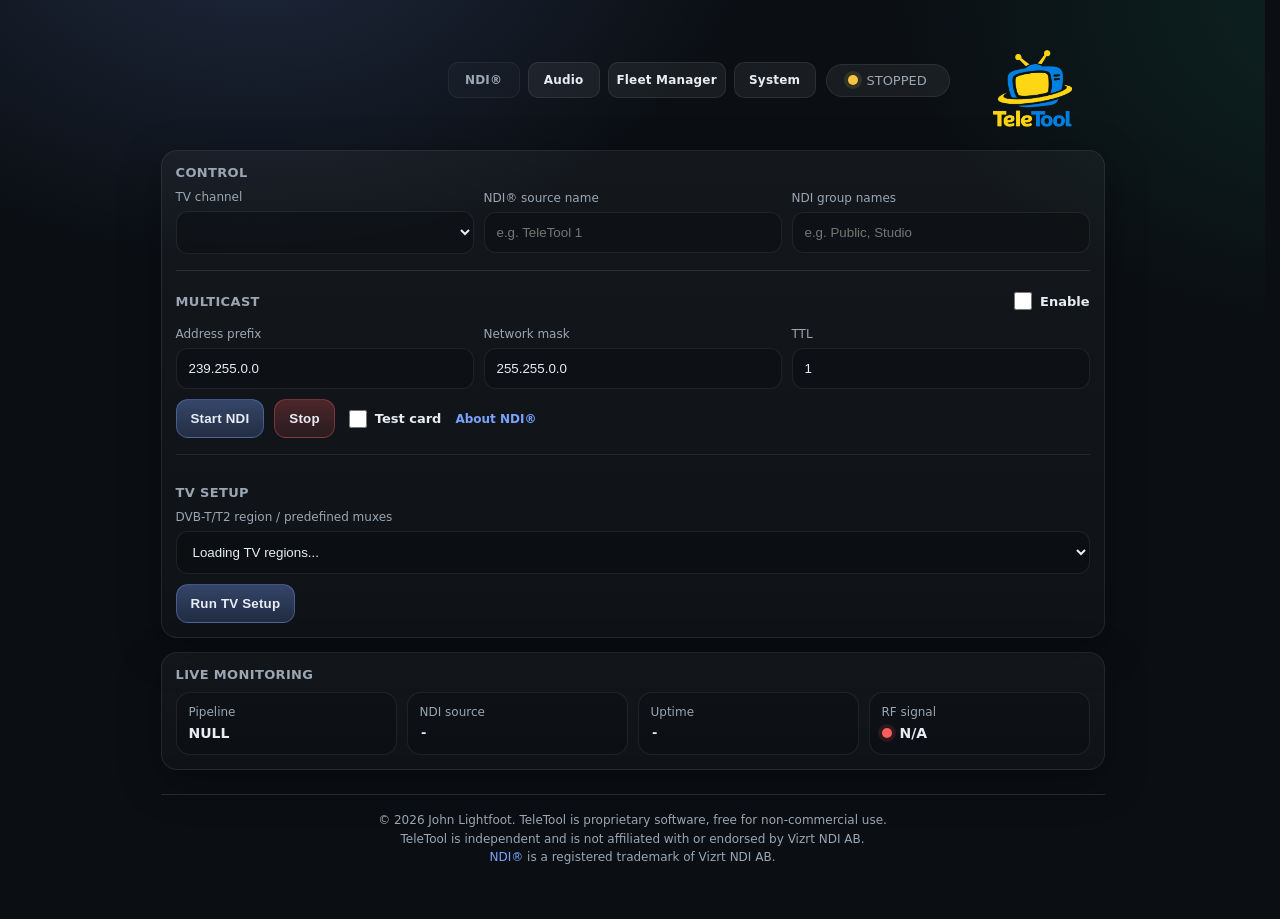
==== commit 025815ed: "Add NDI test card generator" ====
--- a/static/index.html
+++ b/static/index.html
@@ -79,6 +79,10 @@
       <div class="actions">
         <button id="start" class="primary">Start NDI</button>
         <button id="stop" class="danger">Stop</button>
+        <label class="ndiToggle testCardToggle" for="testCardEnabled">
+          <input id="testCardEnabled" type="checkbox" />
+          <span>Test card</span>
+        </label>
         <a class="inlineLink small" href="https://ndi.video/" target="_blank" rel="noopener">About NDI®</a>
         <span id="toast" class="toast"></span>
       </div>
@@ -96,10 +100,22 @@
         <div class="actions">
           <button id="runTvSetup" class="primary">Run TV Setup</button>
           <span id="tvSetupInlineState" class="badge" style="display:none;"></span>
+          <a id="downloadTvScanReport" class="inlineLink small hidden" href="/api/tv/setup/report" download>Download scan report</a>
+          <span id="tvSetupReportError" class="small reportError hidden"></span>
         </div>
 
         <div id="tvSetupProgressWrap" class="hidden" style="margin-top:10px;">
           <div class="small" id="tvSetupStep">Idle</div>
+          <div class="tvSetupMetrics" aria-live="polite">
+            <div class="tvSetupMetric">
+              <span class="tvSetupMetricLabel">Muxes scanned</span>
+              <strong id="tvSetupMuxCount" class="tvSetupMetricValue">0 / 0</strong>
+            </div>
+            <div class="tvSetupMetric">
+              <span class="tvSetupMetricLabel">Services found</span>
+              <strong id="tvSetupServiceCount" class="tvSetupMetricValue">0</strong>
+            </div>
+          </div>
           <div class="progressTrack" aria-hidden="true">
             <div id="tvSetupProgressBar" class="progressBar"></div>
           </div>
@@ -146,6 +162,8 @@
 <script>
 let uiConfig = {};
 let ndiStreamRunning = false;
+let ndiSourceMode = null;
+let testCardBusy = false;
 let tvSetupRunning = false;
 let tvSetupRegionsLoading = false;
 
@@ -161,6 +179,8 @@
 
 function updateNdiControls(){
   const busyWithSetup = !!tvSetupRunning;
+  const testCardActive = !!ndiStreamRunning && ndiSourceMode === "test_card";
+  const tvStreamActive = !!ndiStreamRunning && !testCardActive;
   for (const id of ["channel","ndiname","ndigroups"]){
     const el = document.getElementById(id);
     if (el) el.disabled = !!ndiStreamRunning || busyWithSetup;
@@ -169,6 +189,11 @@
   const stopBtn = document.getElementById("stop");
   if (startBtn) startBtn.disabled = !!ndiStreamRunning || busyWithSetup;
   if (stopBtn) stopBtn.disabled = !ndiStreamRunning || busyWithSetup;
+  const testCard = document.getElementById("testCardEnabled");
+  if (testCard) {
+    if (!testCardBusy) testCard.checked = testCardActive;
+    testCard.disabled = testCardBusy || busyWithSetup || tvStreamActive;
+  }
   updateMulticastControls();
 }
 
@@ -184,15 +209,16 @@
   if (runBtn) runBtn.disabled = disabledByNdi || disabledBySetup || disabledByLoading || !(regionSel && regionSel.value);
 }
 
-function setRunningUI(running){
+function setRunningUI(running, sourceMode){
   const dot = document.getElementById("dot");
   const statusText = document.getElementById("statusText");
   dot.classList.toggle("ok", !!running);
-  statusText.textContent = running ? "RUNNING" : "STOPPED";
-}
-
-function setFormDisabled(disabled){
-  ndiStreamRunning = !!disabled;
+  statusText.textContent = running ? (sourceMode === "test_card" ? "TEST CARD" : "RUNNING") : "STOPPED";
+}
+
+function setFormDisabled(running, sourceMode){
+  ndiStreamRunning = !!running;
+  ndiSourceMode = ndiStreamRunning ? (sourceMode || "tv") : null;
   updateNdiControls();
   updateTvSetupControls();
 }
@@ -243,29 +269,33 @@
   b.className = "badge " + (kind || "");
 }
 
+function normalizedTvSetupRegion(value){
+  return String(value || "").trim().toLowerCase().replace(/[^a-z0-9]+/g, "-").replace(/^-+|-+$/g, "");
+}
+
+function isTeleToolUkAuto(value){
+  const n = normalizedTvSetupRegion(value);
+  return n === "teletool-uk-auto-dvbt-dvbt2" || n.includes("auto-dvb-t-t2-teletool");
+}
+
 function preferredTvSetupRegion(options, selected){
-  const normalized = value => String(value || "").trim().toLowerCase().replace(/[^a-z0-9]+/g, "-").replace(/^-+|-+$/g, "");
-  const isTeleToolUkAuto = value => {
-    const n = normalized(value);
-    return n === "teletool-uk-auto-dvbt-dvbt2" || n.includes("auto-dvb-t-t2-teletool");
-  };
   const isAutoDefault = value => {
-    const n = normalized(value);
+    const n = normalizedTvSetupRegion(value);
     return n.includes("auto-defaul");
   };
   const isGenericAutoDefault = option => {
-    const value = normalized(option && option.value);
-    const label = normalized(option && option.textContent);
+    const value = normalizedTvSetupRegion(option && option.value);
+    const label = normalizedTvSetupRegion(option && option.textContent);
     return (label.includes("generic") && label.includes("auto-defaul")) ||
       (value.includes("dvb-t-auto") && value.includes("auto-defaul"));
   };
-  const selectedText = normalized(selected);
-  const selectedOption = options.find(o => o.value === selected || normalized(o.value) === selectedText || normalized(o.textContent) === selectedText);
-  if (selectedOption && selectedOption.value) return selectedOption.value;
+  const selectedText = normalizedTvSetupRegion(selected);
+  const selectedOption = options.find(o => o.value === selected || normalizedTvSetupRegion(o.value) === selectedText || normalizedTvSetupRegion(o.textContent) === selectedText);
+  if (selectedOption && selectedOption.value && !isGenericAutoDefault(selectedOption)) return selectedOption.value;
+  const teletoolUkAuto = options.find(o => isTeleToolUkAuto(o.value) || isTeleToolUkAuto(o.textContent));
+  if (teletoolUkAuto) return teletoolUkAuto.value;
   const genericAutoDefault = options.find(isGenericAutoDefault);
   if (genericAutoDefault) return genericAutoDefault.value;
-  const teletoolUkAuto = options.find(o => isTeleToolUkAuto(o.value) || isTeleToolUkAuto(o.textContent));
-  if (teletoolUkAuto) return teletoolUkAuto.value;
   const autoDefault = options.find(o => isAutoDefault(o.value) || isAutoDefault(o.textContent));
   return autoDefault ? autoDefault.value : "";
 }
@@ -275,12 +305,26 @@
   const step = document.getElementById("tvSetupStep");
   const bar = document.getElementById("tvSetupProgressBar");
   const log = document.getElementById("tvSetupLog");
+  const muxCount = document.getElementById("tvSetupMuxCount");
+  const serviceCount = document.getElementById("tvSetupServiceCount");
+  const reportLink = document.getElementById("downloadTvScanReport");
+  const reportError = document.getElementById("tvSetupReportError");
 
   const show = !!(st && (st.running || st.done || (st.logs && st.logs.length)));
+  const muxesTotal = Math.max(0, Number((st && st.muxes_total) || 0));
+  const muxesScanned = Math.max(0, Math.min(muxesTotal, Number((st && st.muxes_scanned) || 0)));
+  const servicesFound = Math.max(0, Number((st && st.services_found) || 0));
   wrap.classList.toggle("hidden", !show);
   step.textContent = (st && st.step) ? st.step : "Idle";
+  muxCount.textContent = `${muxesScanned} / ${muxesTotal}`;
+  serviceCount.textContent = String(servicesFound);
   bar.style.width = `${Math.max(0, Math.min(100, Number((st && st.percent) || 0)))}%`;
   log.textContent = (st && st.logs && st.logs.length) ? st.logs.join("\n") : "No activity yet.";
+  const reportReady = !!(st && st.report_available && st.report_url);
+  reportLink.href = reportReady ? st.report_url : "/api/tv/setup/report";
+  reportLink.classList.toggle("hidden", !reportReady);
+  reportError.textContent = (st && st.report_error) ? `Report unavailable: ${st.report_error}` : "";
+  reportError.classList.toggle("hidden", !reportError.textContent);
   tvSetupRunning = !!(st && st.running);
   updateNdiControls();
   updateTvSetupControls();
@@ -344,9 +388,10 @@
       opt.value = r.key;
       const regionLabel = r.val || r.key;
       const normalizedLabel = String(regionLabel).toLowerCase().replace(/[^a-z0-9]+/g, "-");
-      opt.textContent = normalizedLabel.includes("generic") && normalizedLabel.includes("auto-defaul")
-        ? "Generic Auto Default"
-        : regionLabel;
+      const isLegacyGeneric = !isTeleToolUkAuto(r.key) &&
+        normalizedLabel.includes("generic") &&
+        normalizedLabel.includes("auto-defaul");
+      opt.textContent = isLegacyGeneric ? "Generic Auto Legacy (DVB-T only)" : regionLabel;
       sel.appendChild(opt);
     }
     const options = Array.from(sel.options);
@@ -367,6 +412,44 @@
   }
 }
 
+function readNdiOutputSettings(){
+  const ndiName = document.getElementById("ndiname").value.trim();
+  const groups = document.getElementById("ndigroups").value.trim();
+  const multicastEnabled = document.getElementById("ndiMulticastEnabled").checked;
+  const multicastNetprefix = document.getElementById("ndiMulticastNetprefix").value.trim();
+  const multicastNetmask = document.getElementById("ndiMulticastNetmask").value.trim();
+  const multicastTtl = Number(document.getElementById("ndiMulticastTtl").value);
+  if (!ndiName){
+    toast("Please enter an NDI name.", "bad");
+    return null;
+  }
+  if (multicastEnabled && (!multicastNetprefix || !multicastNetmask)) {
+    toast("Enter the multicast address prefix and network mask.", "bad");
+    return null;
+  }
+  if (!Number.isInteger(multicastTtl) || multicastTtl < 1 || multicastTtl > 255) {
+    toast("Multicast TTL must be a whole number from 1 to 255.", "bad");
+    return null;
+  }
+  return {
+    ndi_name: ndiName,
+    ndi_groups: groups,
+    ndi_multicast_enabled: multicastEnabled,
+    ndi_multicast_netprefix: multicastNetprefix,
+    ndi_multicast_netmask: multicastNetmask,
+    ndi_multicast_ttl: multicastTtl,
+  };
+}
+
+function rememberNdiOutputSettings(settings){
+  uiConfig.ndi_default_name = settings.ndi_name;
+  uiConfig.ndi_groups = settings.ndi_groups;
+  uiConfig.ndi_multicast_enabled = settings.ndi_multicast_enabled;
+  uiConfig.ndi_multicast_netprefix = settings.ndi_multicast_netprefix;
+  uiConfig.ndi_multicast_netmask = settings.ndi_multicast_netmask;
+  uiConfig.ndi_multicast_ttl = settings.ndi_multicast_ttl;
+}
+
 let tvSetupPollTimer = null;
 let lastTvSetupRefreshFinishedAt = null;
 
@@ -487,7 +570,7 @@
   const label = document.createElement("span");
   dot.className = `rfDot ${kind}`;
   dot.setAttribute("aria-hidden", "true");
-  label.textContent = rfSignalLabel(rf);
+  label.textContent = rfSignalStatsLabel(rf);
   el.title = rfSignalTitle(rf);
   el.replaceChildren(dot, label);
 }
@@ -497,15 +580,17 @@
   const st = await jget("/api/status?lite=1&rf=0");
   const rf = latestRfStatus;
   const running = !!st.running;
-  setRunningUI(running);
-  setFormDisabled(running);
+  const sourceMode = running ? (st.source_mode || "tv") : null;
+  setRunningUI(running, sourceMode);
+  setFormDisabled(running, sourceMode);
   if (running) populateFormFromStatus(st);
 
   const nextKey = JSON.stringify({
     running,
+    source_mode: sourceMode,
     pipeline_state: st.pipeline_state || (running ? "PLAYING" : "NULL"),
     ndi_name: running ? (st.ndi_name || "—") : "—",
-    rf_label: rfSignalLabel(rf),
+    rf_label: rfSignalStatsLabel(rf),
     rf_kind: rfSignalKind(rf),
     last_error: st.last_error || "",
     last_warning: st.last_warning || ""
@@ -528,6 +613,7 @@
 
   if (st.last_error) setAlertBadge("bad", st.last_error);
   else if (st.last_warning) setAlertBadge("warn", st.last_warning);
+  else if (running && sourceMode === "test_card") setAlertBadge("good", "Test card running");
   else setAlertBadge("", "");
 
   scheduleStatusPoll(STATUS_POLL_MS);
@@ -548,24 +634,8 @@
 
 document.getElementById("start").addEventListener("click", async () => {
   const uuid = document.getElementById("channel").value;
-  const ndi = document.getElementById("ndiname").value.trim();
-  const groups = document.getElementById("ndigroups").value.trim();
-  const multicastEnabled = document.getElementById("ndiMulticastEnabled").checked;
-  const multicastNetprefix = document.getElementById("ndiMulticastNetprefix").value.trim();
-  const multicastNetmask = document.getElementById("ndiMulticastNetmask").value.trim();
-  const multicastTtl = Number(document.getElementById("ndiMulticastTtl").value);
-  if (!ndi){
-    toast("Please enter an NDI name.", "bad");
-    return;
-  }
-  if (multicastEnabled && (!multicastNetprefix || !multicastNetmask)) {
-    toast("Enter the multicast address prefix and network mask.", "bad");
-    return;
-  }
-  if (!Number.isInteger(multicastTtl) || multicastTtl < 1 || multicastTtl > 255) {
-    toast("Multicast TTL must be a whole number from 1 to 255.", "bad");
-    return;
-  }
+  const settings = readNdiOutputSettings();
+  if (!settings) return;
   if (tvSetupRunning) {
     toast("TV setup is running. NDI controls are disabled until setup finishes.", "warn", 4000);
     await refreshTvSetupStatus();
@@ -582,23 +652,13 @@
   try {
     const result = await jpost("/api/start", {
       channel_uuid: uuid,
-      ndi_name: ndi,
-      ndi_groups: groups,
+      ...settings,
       profile: uiConfig.tvh_stream_profile || "pass",
-      ndi_multicast_enabled: multicastEnabled,
-      ndi_multicast_netprefix: multicastNetprefix,
-      ndi_multicast_netmask: multicastNetmask,
-      ndi_multicast_ttl: multicastTtl,
       deinterlace: !!uiConfig.ndi_deinterlace,
       buffer_extra_ms: Number(uiConfig.ndi_buffer_extra_ms || 0),
       ndi_qos: !!uiConfig.ndi_qos,
     });
-    uiConfig.ndi_default_name = ndi;
-    uiConfig.ndi_groups = groups;
-    uiConfig.ndi_multicast_enabled = multicastEnabled;
-    uiConfig.ndi_multicast_netprefix = multicastNetprefix;
-    uiConfig.ndi_multicast_netmask = multicastNetmask;
-    uiConfig.ndi_multicast_ttl = multicastTtl;
+    rememberNdiOutputSettings(settings);
     if (result && result.restart_required) {
       restartRequested = true;
       toast("Applying NDI settings. Program restarting...", "warn", 6000);
@@ -609,6 +669,70 @@
   } catch (e) {
     toast("Start failed: " + e, "bad");
   } finally {
+    updateNdiControls();
+  }
+  if (!restartRequested) {
+    try { await refreshStatus(); } catch(e) {}
+  }
+});
+
+document.getElementById("testCardEnabled").addEventListener("change", async event => {
+  if (testCardBusy) return;
+  const toggle = event.currentTarget;
+  const enable = !!toggle.checked;
+  if (tvSetupRunning) {
+    toast("TV setup is running. NDI controls are disabled until setup finishes.", "warn", 4000);
+    updateNdiControls();
+    return;
+  }
+  if (enable && ndiStreamRunning) {
+    toast("Stop the active NDI stream before starting the test card.", "warn", 4000);
+    updateNdiControls();
+    return;
+  }
+  if (!enable && (!ndiStreamRunning || ndiSourceMode !== "test_card")) {
+    updateNdiControls();
+    return;
+  }
+
+  const settings = enable ? readNdiOutputSettings() : null;
+  if (enable && !settings) {
+    toggle.checked = false;
+    return;
+  }
+
+  testCardBusy = true;
+  updateNdiControls();
+  let restartRequested = false;
+  try {
+    if (enable) {
+      toast("Starting test card...");
+      const result = await jpost("/api/test-card/start", {
+        ...settings,
+        profile: uiConfig.tvh_stream_profile || "pass",
+        deinterlace: false,
+        buffer_extra_ms: 0,
+        ndi_qos: !!uiConfig.ndi_qos,
+      });
+      rememberNdiOutputSettings(settings);
+      ndiStreamRunning = true;
+      ndiSourceMode = "test_card";
+      if (result && result.restart_required) {
+        restartRequested = true;
+        toast("Applying NDI settings. Program restarting...", "warn", 6000);
+        setTimeout(() => refreshStatus().catch(() => {}), 9000);
+      } else toast("Test card started.");
+    } else {
+      toast("Stopping test card...");
+      await jpost("/api/test-card/stop", {});
+      ndiStreamRunning = false;
+      ndiSourceMode = null;
+      toast("Test card stopped.");
+    }
+  } catch (e) {
+    toast(`Test card ${enable ? "start" : "stop"} failed: ${e}`, "bad", 5000);
+  } finally {
+    testCardBusy = false;
     updateNdiControls();
   }
   if (!restartRequested) {
@@ -639,6 +763,9 @@
   if (document.visibilityState === "visible") {
     refreshStatus();
     refreshRfStatus();
+    refreshTvSetupStatus()
+      .then(() => tvSetupRunning ? null : loadChannels(true))
+      .catch(e => console.warn("Visible page channel refresh failed", e));
   } else {
     if (statusPollTimer) {
       clearTimeout(statusPollTimer);
--- a/static/common.css
+++ b/static/common.css
@@ -563,6 +563,7 @@
 }
 
 .hidden{ display:none !important; }
+.reportError{ color:var(--bad); }
 
 .progressTrack{
   width:100%;
@@ -572,6 +573,30 @@
   border:1px solid var(--border);
   background: rgba(255,255,255,.06);
   overflow:hidden;
+}
+.tvSetupMetrics{
+  display:flex;
+  align-items:baseline;
+  flex-wrap:wrap;
+  gap:8px 28px;
+  min-height:24px;
+  margin-top:8px;
+}
+.tvSetupMetric{
+  display:inline-flex;
+  align-items:baseline;
+  gap:8px;
+  min-width:170px;
+}
+.tvSetupMetricLabel{
+  color:var(--muted);
+  font-size:12px;
+}
+.tvSetupMetricValue{
+  min-width:58px;
+  color:var(--text);
+  font-size:14px;
+  font-variant-numeric:tabular-nums;
 }
 .progressBar{
   width:0%;
@@ -1078,6 +1103,9 @@
   color:var(--muted);
   cursor:default;
 }
+.testCardToggle{
+  padding:0 4px;
+}
 .ndiMulticastFields{
   display:grid;
   grid-template-columns:repeat(3, minmax(0, 1fr));
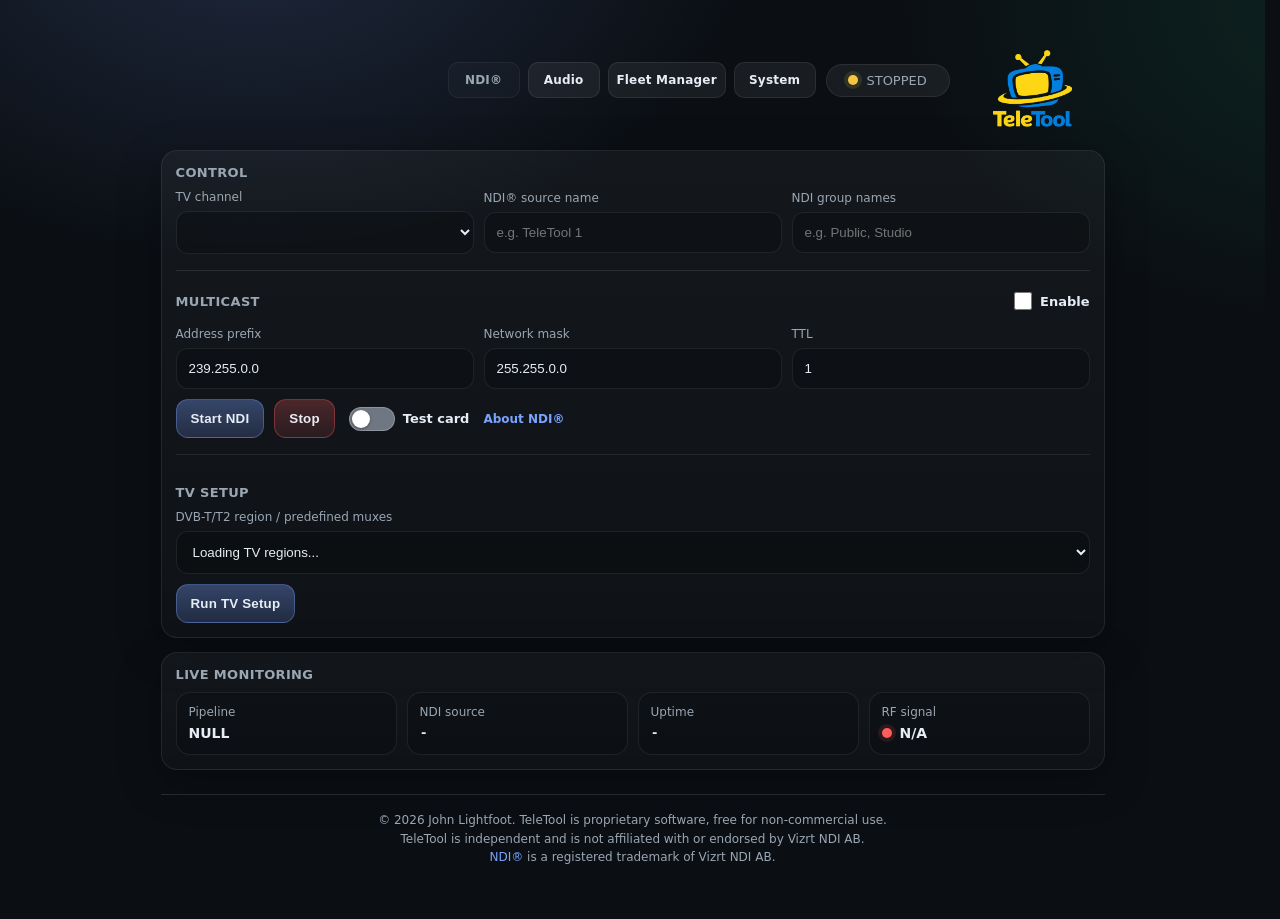
==== commit e426a87d: "Style test card as a switch" ====
--- a/static/index.html
+++ b/static/index.html
@@ -81,6 +81,7 @@
         <button id="stop" class="danger">Stop</button>
         <label class="ndiToggle testCardToggle" for="testCardEnabled">
           <input id="testCardEnabled" type="checkbox" />
+          <span class="testCardSwitch" aria-hidden="true"></span>
           <span>Test card</span>
         </label>
         <a class="inlineLink small" href="https://ndi.video/" target="_blank" rel="noopener">About NDI®</a>
--- a/static/common.css
+++ b/static/common.css
@@ -1104,7 +1104,52 @@
   cursor:default;
 }
 .testCardToggle{
+  position:relative;
   padding:0 4px;
+}
+.testCardToggle input{
+  position:absolute;
+  width:1px;
+  height:1px;
+  margin:-1px;
+  opacity:0;
+  pointer-events:none;
+}
+.testCardSwitch{
+  position:relative;
+  width:46px;
+  height:24px;
+  flex:0 0 46px;
+  border:1px solid rgba(255,255,255,.22);
+  border-radius:999px;
+  background:#6f7782;
+  transition:background-color .16s ease, border-color .16s ease;
+}
+.testCardSwitch::after{
+  content:"";
+  position:absolute;
+  top:2px;
+  left:2px;
+  width:18px;
+  height:18px;
+  border-radius:50%;
+  background:#fff;
+  box-shadow:0 1px 3px rgba(0,0,0,.35);
+  transition:transform .16s ease;
+}
+.testCardToggle input:checked + .testCardSwitch{
+  background:var(--good);
+  border-color:var(--good);
+}
+.testCardToggle input:checked + .testCardSwitch::after{
+  transform:translateX(22px);
+}
+.testCardToggle input:focus-visible + .testCardSwitch{
+  outline:2px solid var(--accent);
+  outline-offset:2px;
+}
+.testCardToggle:has(input:disabled) .testCardSwitch{
+  opacity:.55;
 }
 .ndiMulticastFields{
   display:grid;
